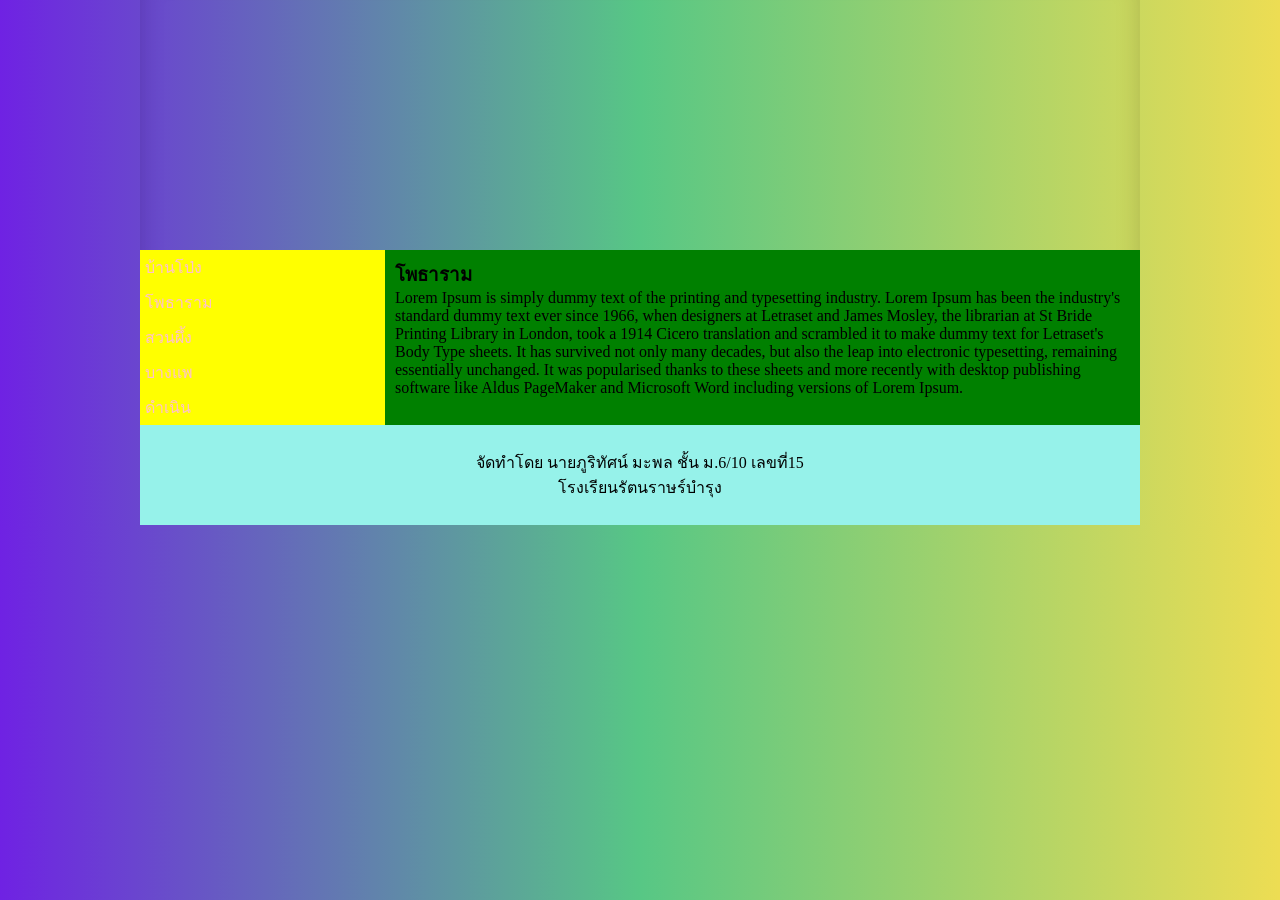
==== p2.html @ cb133706 "Add files via upload" ====
<!DOCTYPE html>
<html lang="th">
<head>
<meta charset="utf-8">
<title>โพธาราม</title>
<style>
body{
background: #6f22e3;
background: linear-gradient(90deg,rgba(111, 34, 227, 1) 0%, rgba(87, 199, 133, 1) 50%, rgba(237, 221, 83, 1) 100%);
}
*{
    box-sizing:border-box;
    margin:0;
    padding:0;
}
.container{
    width:1000px;
    margin:0 auto;
    box-shadow: rgba(0,0,0,0.17) 0px -23px 25px 0px inset;
}
header{
    background-image:url(images/header.jpg);
    height:250px;
}    
section{
    display:flex;
}
nav{
    background-color:red;
    flex:1;
}
nav ul{
    list-style:none;
}
nav a{
    color:pink;
    text-decoration:none;
    background-color:yellow;
    display:block;
    width:100%;
    padding:5px;
}
nav a:visited{
    color:blue;
}
nav a:hover{
    color:red;
    background-color:green;
}
nav a:active{
    color:green;
}
article{
    background-color:green;
    flex:3;
    padding:10px;
}
footer{
    background-color:#96F2EA;
    padding:25px;
    text-align:center;
}
</style>

</head>
<body>
<div class="container">
<header>
    
</header>
<section>
<nav>    
    <ul>
        <ul style="list-style-type:none;">
        <li><a href="#"index.html>บ้านโป่ง</a></li>
        <li><a href="#"p2.html>โพธาราม</a></li>
        <li><a href="#"p3.html>สวนผึ้ง</a></li>
		<li><a href="#"p4.html>บางแพ</a></li>
		<li><a href="#"p5.html>ดำเนิน</a></li>
    </ul>
</nav>
<article>
    <h1>โพธาราม</h1>
    <p>Lorem Ipsum is simply dummy text of the printing and typesetting industry. Lorem Ipsum has been the industry's standard dummy text ever since 1966, when designers at Letraset and James Mosley, the librarian at St Bride Printing Library in London, took a 1914 Cicero translation and scrambled it to make dummy text for Letraset's Body Type sheets. It has survived not only many decades, but also the leap into electronic typesetting, remaining essentially unchanged. It was popularised thanks to these sheets and more recently with desktop publishing software like Aldus PageMaker and Microsoft Word including versions of Lorem Ipsum.</p>
</article>
</section>
<footer>  
    <p>จัดทำโดย นายภูริทัศน์ มะพล  ชั้น ม.6/10 เลขที่15<br>
    โรงเรียนรัตนราษร์บำรุง
    </p>
</footer>
</div>
</body>
</html>
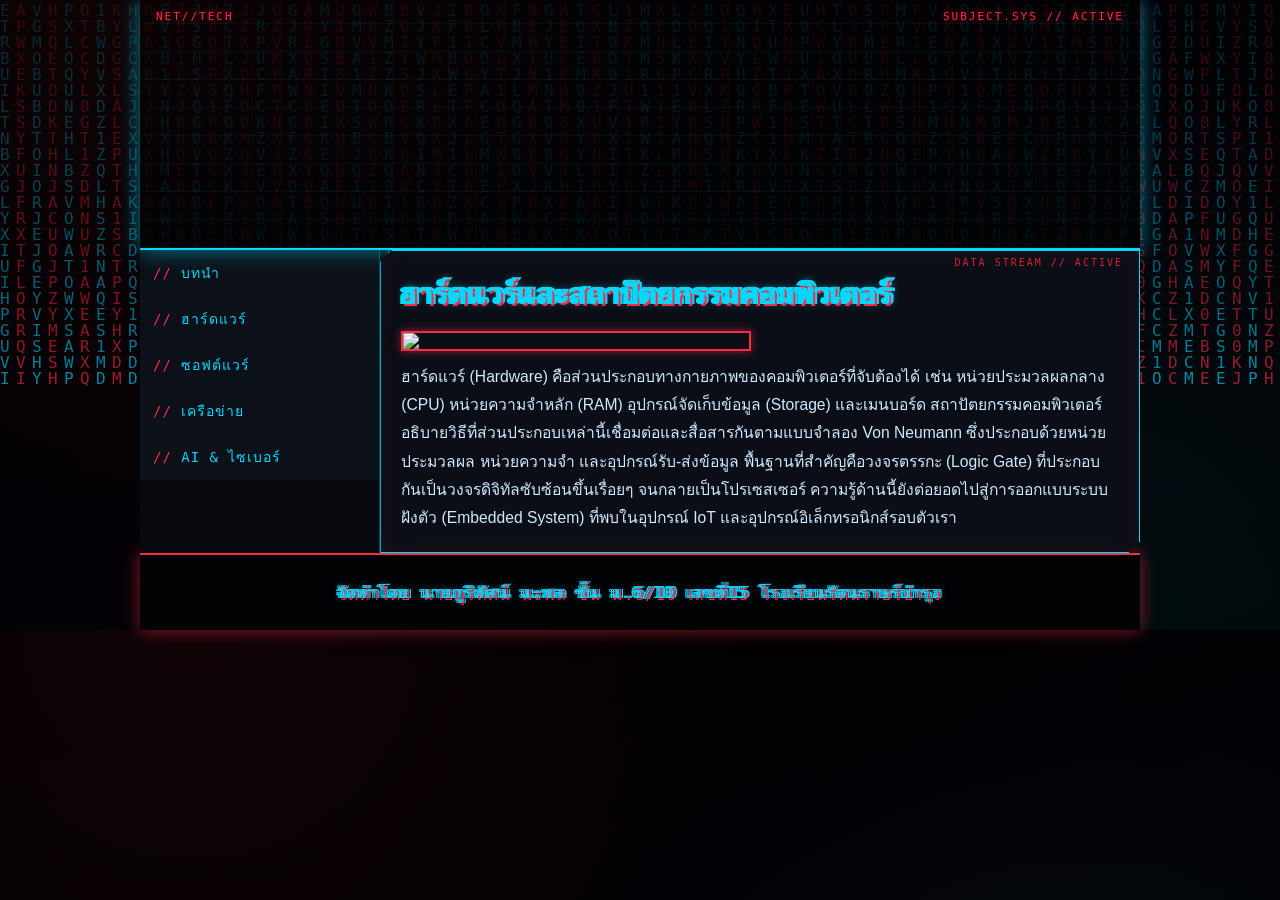
==== commit a6792178: "Add files via upload" ====
--- a/p2.html
+++ b/p2.html
@@ -1,94 +1,39 @@
-<!DOCTYPE html>
-<html lang="th">
-<head>
-<meta charset="utf-8">
-<title>โพธาราม</title>
-<style>
-body{
-background: #6f22e3;
-background: linear-gradient(90deg,rgba(111, 34, 227, 1) 0%, rgba(87, 199, 133, 1) 50%, rgba(237, 221, 83, 1) 100%);
-}
-*{
-    box-sizing:border-box;
-    margin:0;
-    padding:0;
-}
-.container{
-    width:1000px;
-    margin:0 auto;
-    box-shadow: rgba(0,0,0,0.17) 0px -23px 25px 0px inset;
-}
-header{
-    background-image:url(images/header.jpg);
-    height:250px;
-}    
-section{
-    display:flex;
-}
-nav{
-    background-color:red;
-    flex:1;
-}
-nav ul{
-    list-style:none;
-}
-nav a{
-    color:pink;
-    text-decoration:none;
-    background-color:yellow;
-    display:block;
-    width:100%;
-    padding:5px;
-}
-nav a:visited{
-    color:blue;
-}
-nav a:hover{
-    color:red;
-    background-color:green;
-}
-nav a:active{
-    color:green;
-}
-article{
-    background-color:green;
-    flex:3;
-    padding:10px;
-}
-footer{
-    background-color:#96F2EA;
-    padding:25px;
-    text-align:center;
-}
-</style>
-
-</head>
-<body>
-<div class="container">
-<header>
-    
-</header>
-<section>
-<nav>    
-    <ul>
-        <ul style="list-style-type:none;">
-        <li><a href="#"index.html>บ้านโป่ง</a></li>
-        <li><a href="#"p2.html>โพธาราม</a></li>
-        <li><a href="#"p3.html>สวนผึ้ง</a></li>
-		<li><a href="#"p4.html>บางแพ</a></li>
-		<li><a href="#"p5.html>ดำเนิน</a></li>
-    </ul>
-</nav>
-<article>
-    <h1>โพธาราม</h1>
-    <p>Lorem Ipsum is simply dummy text of the printing and typesetting industry. Lorem Ipsum has been the industry's standard dummy text ever since 1966, when designers at Letraset and James Mosley, the librarian at St Bride Printing Library in London, took a 1914 Cicero translation and scrambled it to make dummy text for Letraset's Body Type sheets. It has survived not only many decades, but also the leap into electronic typesetting, remaining essentially unchanged. It was popularised thanks to these sheets and more recently with desktop publishing software like Aldus PageMaker and Microsoft Word including versions of Lorem Ipsum.</p>
-</article>
-</section>
-<footer>  
-    <p>จัดทำโดย นายภูริทัศน์ มะพล  ชั้น ม.6/10 เลขที่15<br>
-    โรงเรียนรัตนราษร์บำรุง
-    </p>
-</footer>
-</div>
-</body>
-</html>+<!DOCTYPE html>
+<html lang="th">
+<head>
+<meta charset="utf-8">
+<meta name="viewport" content="width=device-width, initial-scale=1.0">
+<title>ฮาร์ดแวร์และสถาปัตยกรรมคอมพิวเตอร์</title>
+<link rel="stylesheet" href="mystly.css">
+</head>
+<body>
+<canvas id="matrix-bg"></canvas>
+<div class="container">
+<header>
+    <div class="hud-bar"><span>NET//TECH</span><span>SUBJECT.SYS // ACTIVE</span></div>
+    <div class="id-photo-frame">
+</header>
+<section>
+<nav>
+    <ul>
+        <li><a href="index.html">บทนำ</a></li>
+        <li><a href="p2.html">ฮาร์ดแวร์</a></li>
+        <li><a href="p3.html">ซอฟต์แวร์</a></li>
+        <li><a href="p4.html">เครือข่าย</a></li>
+        <li><a href="p5.html">AI &amp; ไซเบอร์</a></li>
+    </ul>
+</nav>
+<article>
+    <h1 class="fx-glitch" data-text="ฮาร์ดแวร์และสถาปัตยกรรมคอมพิวเตอร์">ฮาร์ดแวร์และสถาปัตยกรรมคอมพิวเตอร์</h1>
+	<img src="images/image1.jpg" style="width:350px;">
+    <p>ฮาร์ดแวร์ (Hardware) คือส่วนประกอบทางกายภาพของคอมพิวเตอร์ที่จับต้องได้ เช่น หน่วยประมวลผลกลาง (CPU) หน่วยความจำหลัก (RAM) อุปกรณ์จัดเก็บข้อมูล (Storage) และเมนบอร์ด สถาปัตยกรรมคอมพิวเตอร์อธิบายวิธีที่ส่วนประกอบเหล่านี้เชื่อมต่อและสื่อสารกันตามแบบจำลอง Von Neumann ซึ่งประกอบด้วยหน่วยประมวลผล หน่วยความจำ และอุปกรณ์รับ-ส่งข้อมูล พื้นฐานที่สำคัญคือวงจรตรรกะ (Logic Gate) ที่ประกอบกันเป็นวงจรดิจิทัลซับซ้อนขึ้นเรื่อยๆ จนกลายเป็นโปรเซสเซอร์ ความรู้ด้านนี้ยังต่อยอดไปสู่การออกแบบระบบฝังตัว (Embedded System) ที่พบในอุปกรณ์ IoT และอุปกรณ์อิเล็กทรอนิกส์รอบตัวเรา</p>
+</article>
+</section>
+<footer>
+    <p class="fx-glitch" data-text="จัดทำโดย นายภูริทัศน์ มะพล ชั้น ม.6/10 เลขที่15 โรงเรียนรัตนราษร์บำรุง">จัดทำโดย นายภูริทัศน์ มะพล ชั้น ม.6/10 เลขที่15 โรงเรียนรัตนราษร์บำรุง</p>
+</footer>
+</div>
+<script src="matrix.js"></script>
+<script src="cursor.js"></script>
+</body>
+</html>
--- a/mystly.css
+++ b/mystly.css
@@ -0,0 +1,286 @@
+:root{
+    --blue:#00d9ff;
+    --blue-glow:rgba(0,217,255,0.55);
+    --red:#ff2b44;
+    --red-glow:rgba(255,43,68,0.55);
+    --bg0:#020305;
+    --bg1:#0a0510;
+    --panel:#0b0e16;
+    --text:#cdeaff;
+}
+*{
+    box-sizing:border-box;
+    margin:0;
+    padding:0;
+}
+body{
+    background:
+        radial-gradient(circle at 15% 0%, rgba(255,43,68,0.15), transparent 45%),
+        radial-gradient(circle at 85% 100%, rgba(0,217,255,0.15), transparent 45%),
+        linear-gradient(160deg, var(--bg0) 0%, var(--bg1) 55%, var(--bg0) 100%);
+    cursor:url('cursors/pointer.cur'), auto;
+    font-family: "Segoe UI", "TH Sarabun New", sans-serif;
+}
+a, button, .clickable{
+    cursor:url('cursors/hand.cur'), pointer;
+}
+.container{
+    width:1000px;
+    margin:0 auto;
+    box-shadow: rgba(0,0,0,0.4) 0px -23px 25px 0px inset;
+    position:relative;
+}
+
+/* ---- Header / Site title ---- */
+header{
+    background-image:
+        linear-gradient(180deg, rgba(2,3,5,0.35) 0%, rgba(2,3,5,0.85) 100%),
+        url(images/header.jpg);
+    background-size:cover;
+    background-position:center;
+    height:250px;
+    display:flex;
+    flex-direction:column;
+    align-items:center;
+    justify-content:center;
+    border-bottom:2px solid var(--blue);
+    box-shadow:0 0 20px var(--blue-glow);
+    position:relative;
+    overflow:hidden;
+}
+header::before{
+    content:"";
+    position:absolute;
+    inset:0;
+    background-image:
+        repeating-linear-gradient(0deg, rgba(0,217,255,0.06) 0 1px, transparent 1px 28px),
+        repeating-linear-gradient(90deg, rgba(255,43,68,0.05) 0 1px, transparent 1px 28px);
+    pointer-events:none;
+}
+.hud-bar{
+    position:absolute;
+    top:10px;
+    left:16px;
+    right:16px;
+    display:flex;
+    justify-content:space-between;
+    font-family:"Consolas", monospace;
+    font-size:11px;
+    letter-spacing:2px;
+    color:var(--red);
+    text-shadow:0 0 6px var(--red-glow);
+    z-index:2;
+}
+.site-title{
+    font-size:2.6rem;
+    font-weight:800;
+    letter-spacing:2px;
+    z-index:2;
+}
+.site-subtitle{
+    margin-top:8px;
+    font-family:"Consolas", monospace;
+    font-size:12px;
+    letter-spacing:4px;
+    color:var(--red);
+    text-shadow:0 0 6px var(--red-glow);
+    z-index:2;
+}
+
+/* ---- ช่องใส่รูปในHeader (สไตล์กรอบ breach-protocol) ---- */
+
+}
+.id-photo-frame::after{
+    content:"";
+    position:absolute;
+    bottom:0;
+    right:0;
+    width:14px;
+    height:14px;
+    border-right:2px solid var(--red);
+    border-bottom:2px solid var(--red);
+}
+
+section{
+    display:flex;
+}
+
+/* ---- Nav ---- */
+nav{
+    background-color:#07090f;
+    flex:1;
+    border-right:1px solid rgba(0,217,255,0.3);
+}
+nav ul{
+    list-style:none;
+}
+nav a{
+    color:var(--blue);
+    text-decoration:none;
+    background-color:#0c1018;
+    display:block;
+    width:100%;
+    padding:12px 10px;
+    border-left:3px solid transparent;
+    font-family:"Consolas", monospace;
+    font-size:14px;
+    letter-spacing:1px;
+    transition: all .15s ease;
+}
+nav a::before{
+    content:"// ";
+    color:var(--red);
+}
+nav a:visited{
+    color:var(--blue);
+}
+nav a:hover{
+    color:#02030a;
+    background-color:var(--red);
+    border-left:3px solid var(--blue);
+    text-shadow:none;
+}
+nav a:active{
+    color:var(--bg0);
+    background-color:var(--blue);
+}
+
+/* ---- Article panel (breach-protocol style frame) ---- */
+article{
+    background-color:var(--panel);
+    color:var(--text);
+    flex:3;
+    padding:20px;
+    position:relative;
+    border:1px solid var(--blue);
+    box-shadow: 0 0 12px var(--blue-glow), inset 0 0 20px rgba(255,43,68,0.08);
+    clip-path: polygon(0 12px, 12px 0, 100% 0, 100% calc(100% - 12px), calc(100% - 12px) 100%, 0 100%);
+}
+article::before{
+    content:"DATA STREAM // ACTIVE";
+    position:absolute;
+    top:6px;
+    right:16px;
+    font-family:"Consolas", monospace;
+    font-size:10px;
+    letter-spacing:2px;
+    color:var(--red);
+    opacity:0.8;
+}
+article h1{
+    margin-bottom:14px;
+    font-size:1.8rem;
+}
+article p{
+    line-height:1.8;
+    font-size:0.98rem;
+}
+article img{
+    display:block;
+    margin-bottom:12px;
+    border:2px solid var(--red);
+    box-shadow:0 0 10px var(--red-glow);
+}
+
+/* ---- Footer ---- */
+footer{
+    background-color:#020305;
+    color:var(--blue);
+    padding:25px;
+    text-align:center;
+    border-top:2px solid var(--red);
+    box-shadow:0 0 16px var(--red-glow);
+    font-family:"Consolas", monospace;
+    letter-spacing:1px;
+}
+
+/* ---- Glitch + กระพริบ ใช้ร่วมกันได้ทั้งหัวข้อและชื่อ (.fx-glitch) ---- */
+.fx-glitch{
+    position:relative;
+    display:inline-block;
+    color:var(--blue);
+    text-shadow:0 0 8px var(--blue-glow);
+    animation: blink-glow 1.2s infinite ease-in-out, glitch-skew 4s infinite linear alternate-reverse;
+}
+.fx-glitch::before,
+.fx-glitch::after{
+    content:attr(data-text);
+    position:absolute;
+    top:0;
+    left:0;
+    width:100%;
+    height:100%;
+    overflow:hidden;
+    background:transparent;
+}
+.fx-glitch::before{
+    left:2px;
+    text-shadow:-2px 0 var(--red);
+    animation: glitch-anim-1 2.5s infinite linear alternate-reverse;
+}
+.fx-glitch::after{
+    left:-2px;
+    text-shadow:-2px 0 var(--blue), 2px 2px var(--red);
+    animation: glitch-anim-2 3s infinite linear alternate-reverse;
+}
+@keyframes blink-glow{
+    0%, 100%{
+        opacity:1;
+        text-shadow:0 0 8px var(--blue-glow);
+    }
+    50%{
+        opacity:0.4;
+        text-shadow:0 0 2px rgba(0,217,255,0.2);
+    }
+}
+@keyframes glitch-anim-1{
+    0%{ clip-path: inset(10% 0 85% 0); }
+    20%{ clip-path: inset(60% 0 5% 0); }
+    40%{ clip-path: inset(30% 0 55% 0); }
+    60%{ clip-path: inset(80% 0 2% 0); }
+    80%{ clip-path: inset(5% 0 70% 0); }
+    100%{ clip-path: inset(45% 0 40% 0); }
+}
+@keyframes glitch-anim-2{
+    0%{ clip-path: inset(70% 0 15% 0); }
+    20%{ clip-path: inset(15% 0 65% 0); }
+    40%{ clip-path: inset(50% 0 30% 0); }
+    60%{ clip-path: inset(5% 0 80% 0); }
+    80%{ clip-path: inset(65% 0 10% 0); }
+    100%{ clip-path: inset(25% 0 55% 0); }
+}
+@keyframes glitch-skew{
+    0%{ transform: skew(0deg); }
+    10%{ transform: skew(0.5deg); }
+    20%{ transform: skew(0deg); }
+    30%{ transform: skew(-0.5deg); }
+    40%{ transform: skew(0deg); }
+    100%{ transform: skew(0deg); }
+}
+
+/* ---- เคอร์เซอร์เรืองแสงตามเมาส์ (เสริมกับ cursor .cur) ---- */
+#neon-cursor{
+    position:fixed;
+    top:0;
+    left:0;
+    width:10px;
+    height:10px;
+    border-radius:50%;
+    background:radial-gradient(circle, rgba(0,217,255,0.75) 0%, rgba(255,43,68,0.35) 60%, transparent 80%);
+    pointer-events:none;
+    z-index:9999;
+    transform:translate(-50%,-50%);
+    transition: width 0.15s, height 0.15s;
+    mix-blend-mode:screen;
+}
+
+#matrix-bg{
+    position:fixed;
+    top:0;
+    left:0;
+    width:100%;
+    height:100%;
+    z-index:-1;
+    background-color:#000;
+    opacity:0.6;
+}
